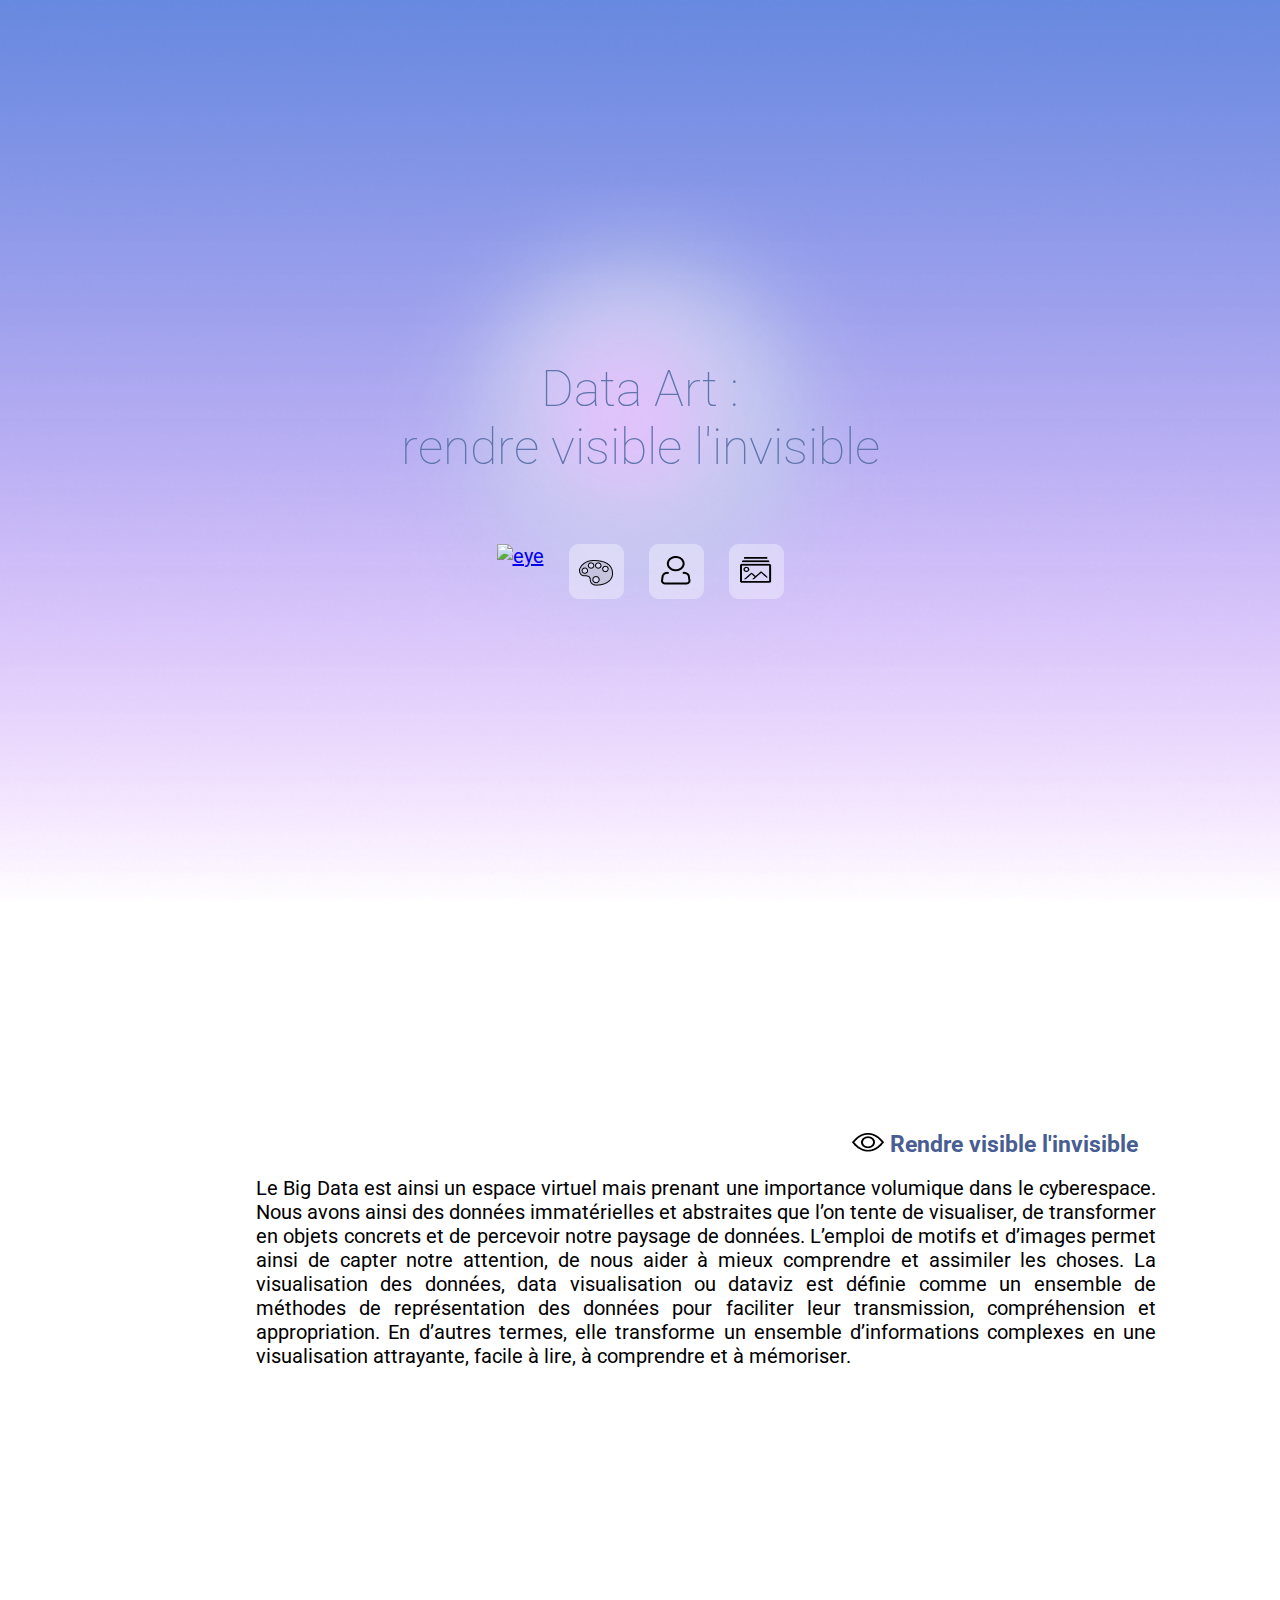
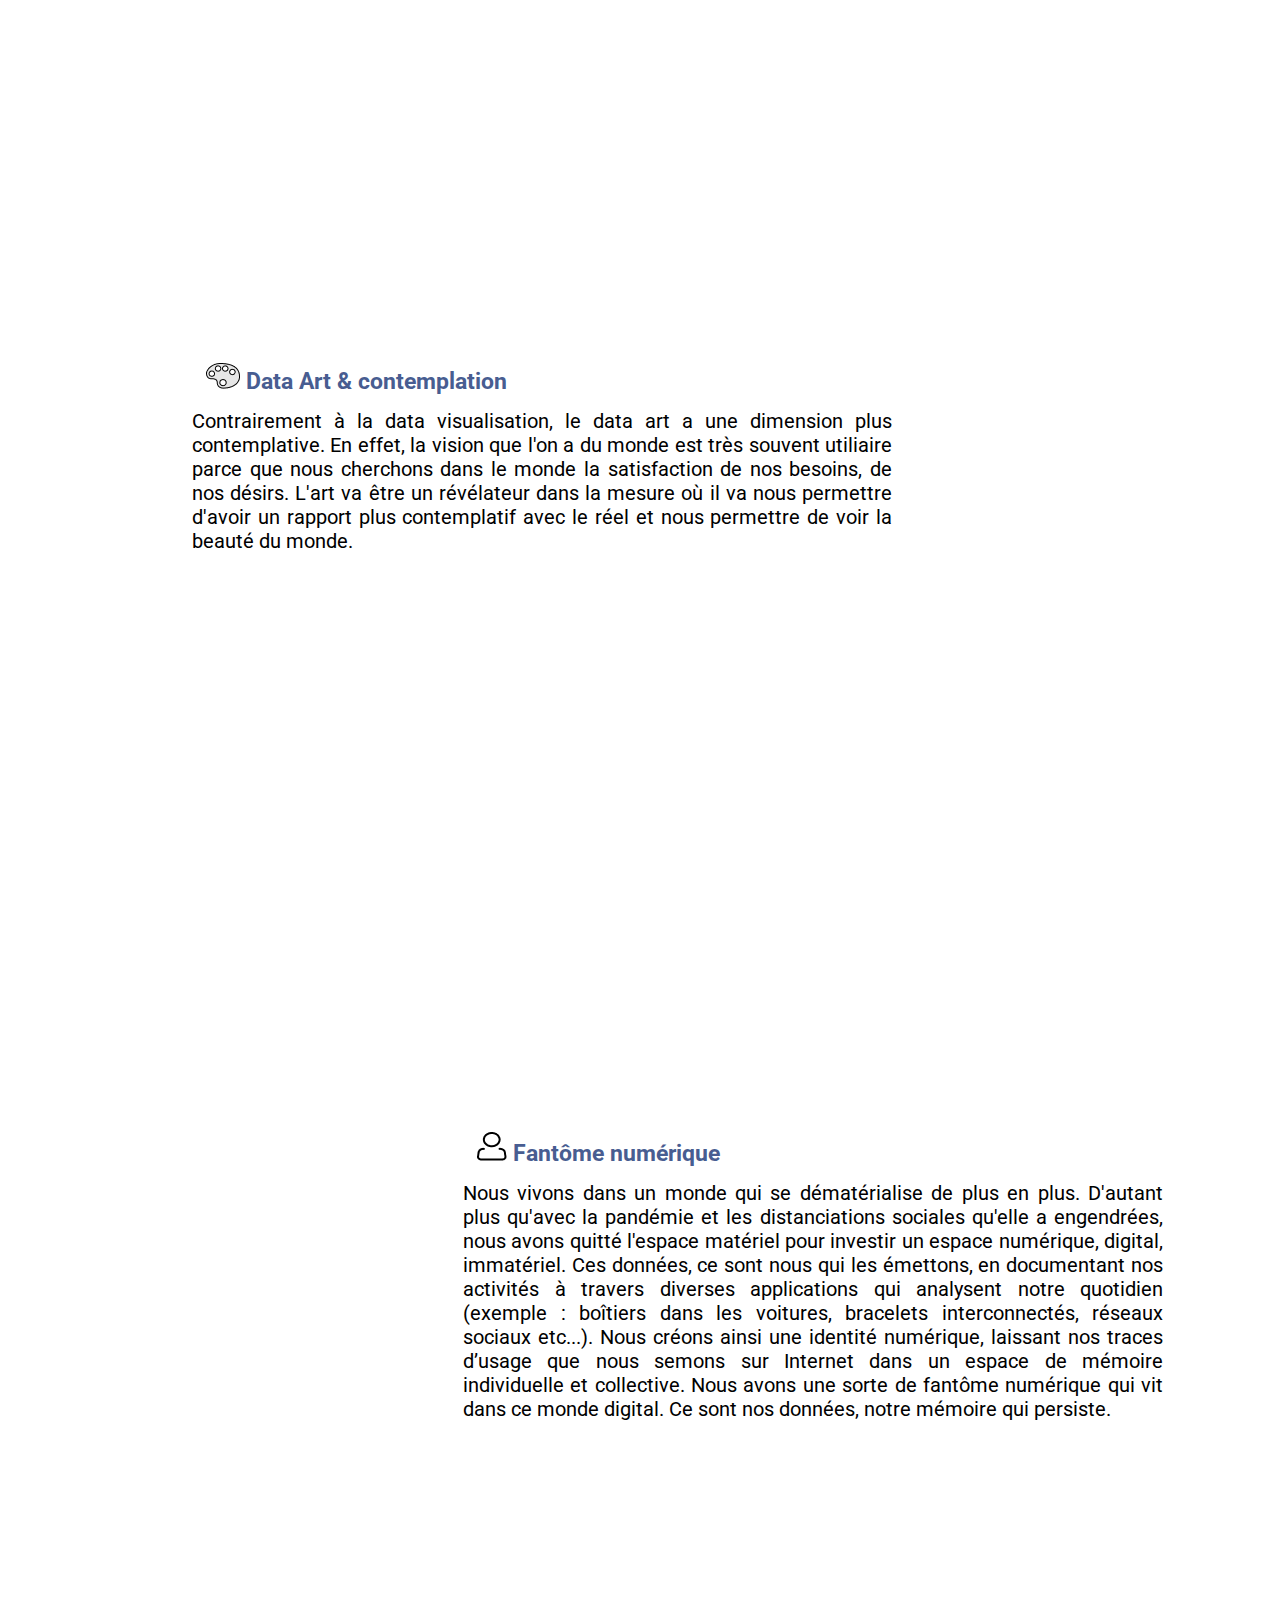
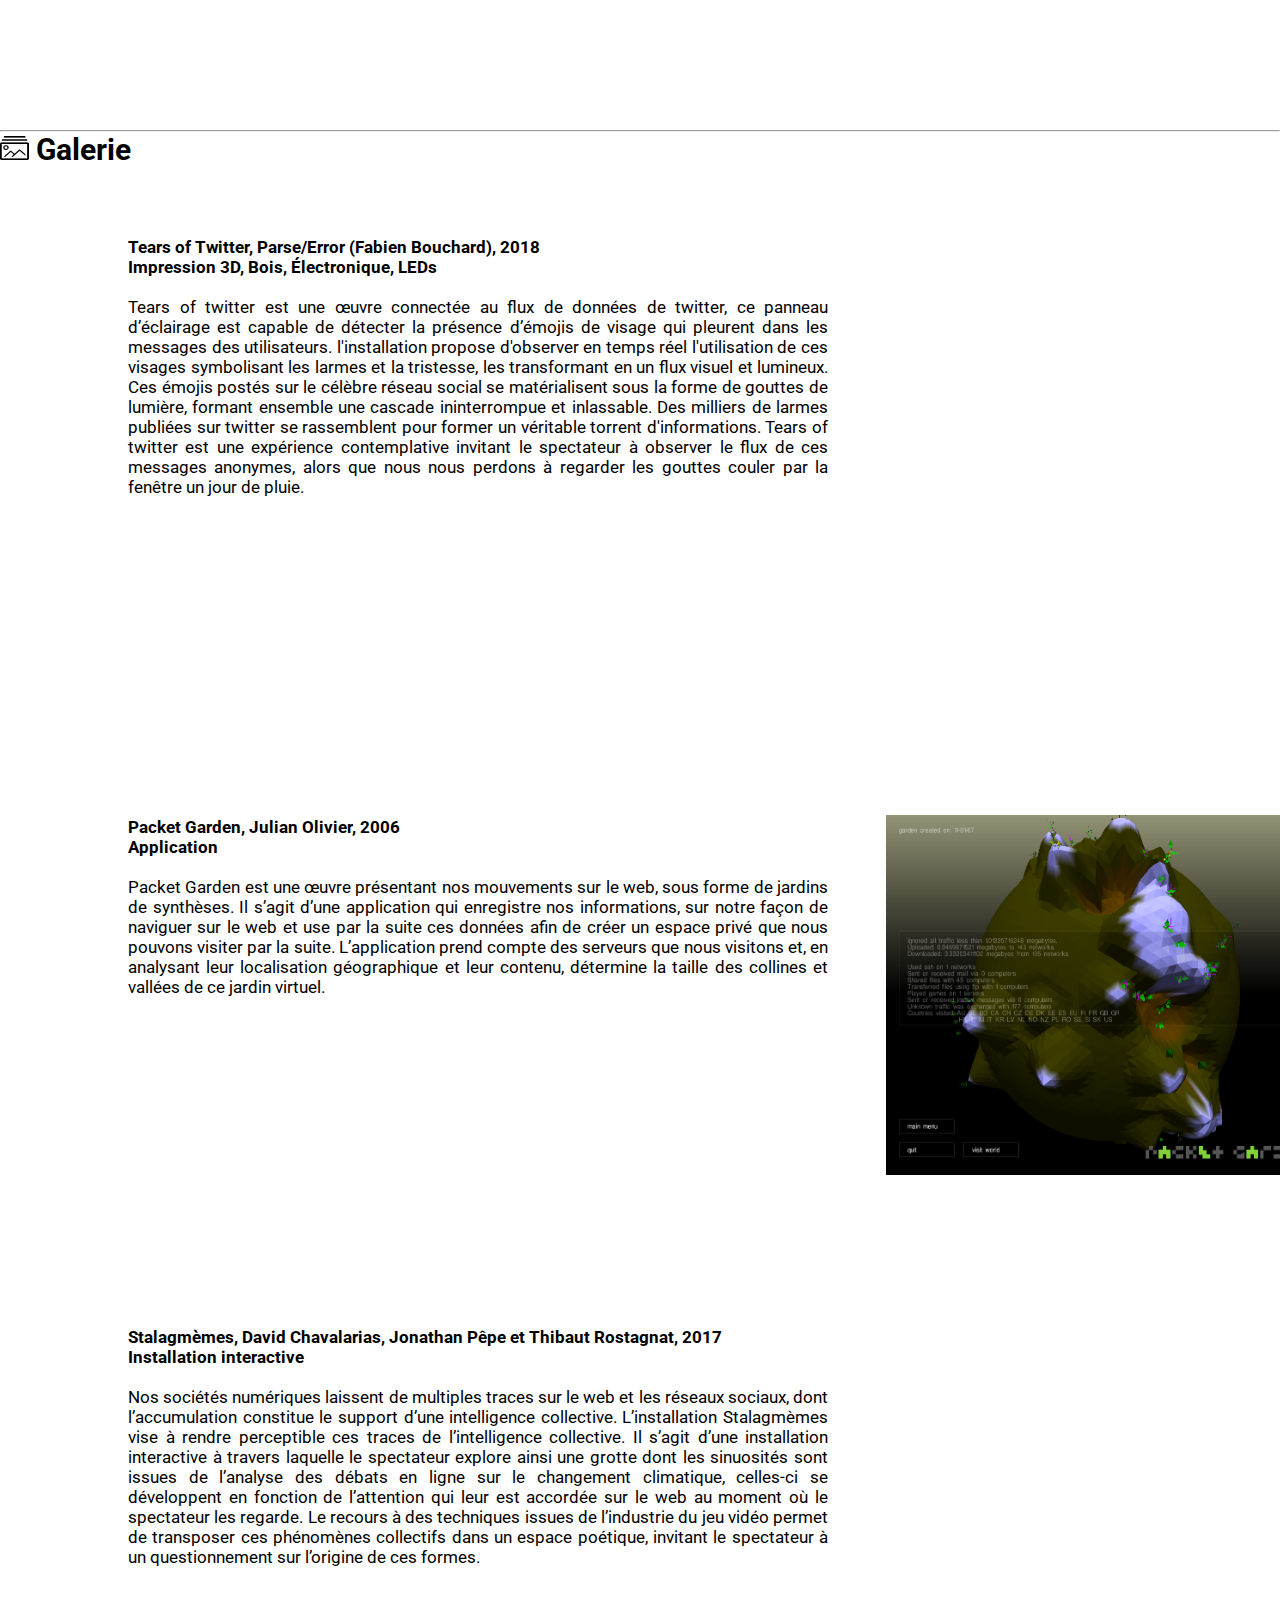
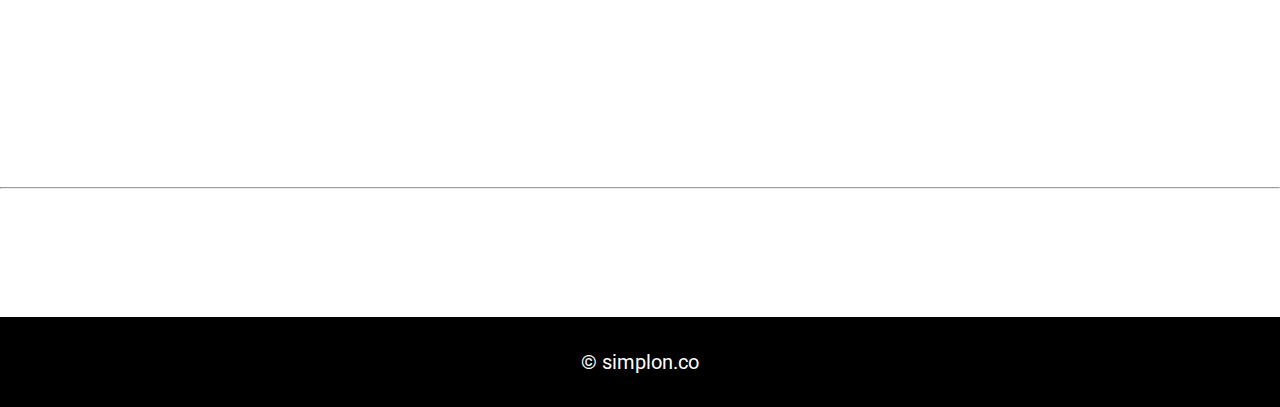
==== Page1.html @ 4435608f "premiere sauvegarde" ====
<!DOCTYPE html>
<html lang="fr">

<head>
    <meta charset="UTF-8">
    <meta http-equiv="X-UA-Compatible" content="IE=edge">
    <meta name="viewport" content="width=device-width, initial-scale=1.0">


    <link rel="preconnect" href="https://fonts.googleapis.com">
    <link rel="preconnect" href="https://fonts.gstatic.com" crossorigin>
    <link href="https://fonts.googleapis.com/css2?family=Roboto:wght@300&display=swap" rel="stylesheet">


    <link rel="stylesheet" href="Page1.css">
    <title>Data Art</title>


</head>

<body>

    <!-- SECTION ACCUEIL - DEBUT-->
    <section id="accueil">

        <h1>Data Art : <br>
            rendre visible l'invisible</h1>

<nav>

    <a href="#visinv"><img src="images/Ancres/ancre_Eye.png" alt="eye"></a>
    <a href="#art"><img src="Images/Ancres/ancre_Art.png" alt="art"></a>
    <a href="#identite"><img src="Images/Ancres/ancre_Identite.png" alt="identite"></a>
<!--     
    <a href="#avp"><img src="images/Ancres/ancre_Plume.png" alt="plume"></a>
    <a href="#donnees"><img src="images/Ancres/ancre_Cloud.png" alt="cloud"></a>

    
     -->
    <a href="#galerie"><img src="Images/Ancres/ancre_Galerie.png" alt="galerie"></a>
</nav>


    </section>
    <!-- SECTION ACCUEIL - FIN -->


      <!-- SECTION  VIS/INV - DEBUT -->
      <section id="visinv">


        <div class="bloctext4">
            <h3 class="titre"> <img src="Images/icone_eye.png" alt="eye"> Rendre visible l'invisible</h3>
            <p>Le Big Data est ainsi un espace virtuel mais prenant une importance volumique dans le cyberespace. Nous avons ainsi des données immatérielles et abstraites que l’on tente de visualiser, de transformer en objets concrets et de percevoir notre paysage de données. L’emploi de motifs et d’images permet ainsi de capter notre attention, de nous aider à mieux comprendre et assimiler les choses.
                La visualisation des données, data visualisation ou dataviz est définie comme un ensemble de méthodes de représentation des données pour faciliter leur transmission, compréhension et appropriation. En d’autres termes, elle transforme un ensemble d’informations complexes en une visualisation attrayante, facile à lire, à comprendre et à mémoriser.
                </p>
        </div>

    </section>
    <!-- SECTION  VIS/INV - FIN -->

    
  
    <!-- SECTION  ART - DEBUT -->
    <section id="art">


        <div class="bloctext5">
            <h3 class="titre"> <img src="Images/icone_art.png" alt="art"> Data Art & contemplation</h3>
            <p>Contrairement à la data visualisation, le data art a une dimension     plus contemplative.
                En effet, la vision que l'on a du monde est très souvent utiliaire parce que nous cherchons dans le monde la satisfaction de nos besoins, de nos désirs. L'art va être un révélateur dans la mesure où il va nous permettre d'avoir un rapport plus contemplatif avec le réel et nous permettre de voir la beauté du monde.</p>
        </div>

    </section>
    <!-- SECTION  ART - FIN -->



    
    <!-- SECTION  IDENTITE - DEBUT -->
    <section id="identite">


        <div class="bloctext3">
            <h3 class="titre"> <img src="Images/icone_identité.png" alt=""> Fantôme numérique</h3>
            <p>Nous vivons dans un monde qui se dématérialise de plus en plus. D'autant plus qu'avec la pandémie et les distanciations sociales qu'elle a engendrées, nous avons quitté l'espace matériel pour investir un espace numérique, digital, immatériel. 

                Ces données, ce sont nous qui les émettons, en documentant nos activités à travers diverses applications qui analysent notre quotidien (exemple : boîtiers dans les voitures, bracelets interconnectés, réseaux sociaux etc...). Nous créons ainsi une identité numérique, laissant nos traces d’usage que nous semons sur Internet dans un espace de mémoire individuelle et collective. 
                Nous avons une sorte de fantôme numérique qui vit dans ce monde digital. Ce sont nos données, notre mémoire qui persiste.</p>
        </div>

    </section>

    <!-- SECTION  IDENTITE - FIN -->

    <HR ALIGN=CENTER WIDTH="100%">

    <h3 class="galerie"> <img src="Images/icone_galleryb.png" alt="galerie"> Galerie</h3>



    
    <!-- SECTION TEARSOFTWITTER - DEBUT -->
    <section id="packetgarden">

        <div class="bloctext1">

            <h4>Tears of Twitter, Parse/Error (Fabien Bouchard), 2018<br>
                Impression 3D, Bois, Électronique, LEDs</h4>
                <br>
            <p>
                Tears of twitter est une œuvre connectée au flux de données de twitter, ce panneau d’éclairage est capable de détecter la présence d’émojis de visage qui pleurent dans les messages des utilisateurs.

                l'installation propose d'observer en temps réel l'utilisation de ces visages symbolisant les larmes et la tristesse, les transformant en un flux visuel et lumineux.

                Ces émojis postés sur le célèbre réseau social se matérialisent sous la forme de gouttes de lumière, formant ensemble une cascade ininterrompue et inlassable. Des milliers de larmes publiées sur twitter se rassemblent pour former un véritable torrent d'informations. 
                Tears of twitter est une expérience contemplative invitant le spectateur à observer le flux de ces messages anonymes, alors que nous nous perdons à regarder les gouttes couler par la fenêtre un jour de pluie.
            </p>

        </div>

        <div class="hackeuses vid"><iframe src="https://player.vimeo.com/video/283715426" width="440" height="360"   frameborder="0" allow="autoplay; fullscreen; picture-in-picture" allowfullscreen></iframe></div>

    </section>
    <!-- SECTION  TEARSOFTWITTER  - FIN -->




    <!-- SECTION PACKETGARDEN - DEBUT -->
    <section id="packetgarden">

        <div class="bloctext1">

            <h4>Packet Garden, Julian Olivier, 2006 <br>
                Application </h4>
                <br>
            <p>
                Packet Garden est une œuvre présentant nos mouvements sur le web, sous forme de jardins de synthèses. 
                
                Il s’agit d’une application qui enregistre nos informations, sur notre façon de naviguer sur le web et use par la suite ces données afin de créer un espace privé que nous pouvons visiter par la suite. 
                
                L’application prend compte des serveurs que nous visitons et, en analysant leur localisation géographique et leur contenu, détermine la taille des collines et vallées de ce jardin virtuel.
            </p>
    

        </div>

        <div class="hackeuses"><img src="Images/Packet_garden.png" width="440" height="360"  alt="Packet garden"></div>

    </section>
    <!-- SECTION PACKETGARDEN  - FIN -->


    
    <!-- SECTION TEARSOFTWITTER - DEBUT -->
    <section id="packetgarden">

        <div class="bloctext1">

            <h4>Stalagmèmes, David Chavalarias, Jonathan Pêpe et Thibaut Rostagnat, 2017 <br>
                Installation interactive</h4>
                <br>
                <p>
                    Nos sociétés numériques laissent de multiples traces sur le web et les réseaux sociaux, dont l’accumulation constitue le support d’une intelligence collective. L’installation Stalagmèmes vise à rendre perceptible ces traces de l’intelligence collective. 
    
                    Il s’agit d’une installation interactive à travers laquelle le spectateur explore ainsi une grotte dont les sinuosités sont issues de l’analyse des débats en ligne sur le changement climatique, celles-ci se développent en fonction de l’attention qui leur est accordée sur le web au moment où le spectateur les regarde.
    
                    Le recours à des techniques issues de l’industrie du jeu vidéo permet de transposer ces phénomènes collectifs dans un espace poétique, invitant le spectateur à un questionnement sur l’origine de ces formes.
                </p>

        </div>

        <div class="hackeuses"> <iframe src="https://player.vimeo.com/video/223150963" width="440" height="360" frameborder="0" allow="autoplay; fullscreen; picture-in-picture" allowfullscreen></iframe></div>

    </section>
    <!-- SECTION  TEARSOFTWITTER  - FIN -->

    <HR ALIGN=CENTER WIDTH="100%">




    





    <footer>
        
            <p>© simplon.co </p>
        
    </footer>


    <script src="app.js"></script>
</body>

</html>
---- Page1.css ----
html {
  scroll-behavior: smooth;
}

*{
    margin: 0;
    padding: 0;
    box-sizing: border-box;
}

body {
    font-family: 'Roboto', sans-serif;
    font-size: 20px;
}


/* SECTION ACCUEIL - DEBUT*/
#accueil {
    background: url(Images/fond_bg.png) no-repeat center / cover;
    height : 100vh;
    width : 100%;
}

nav {
  position: relative;
  top: 42%;
  gap: 25px;

  display: flex;
  justify-content: center;

}


h1 {
    font-family: 'Roboto', sans-serif;
    font-size: 50px;
    font-weight: lighter;
    color: #6075AC;
    text-align: center;

    position: relative;
    top: 40%;

    margin-bottom:  50px;
}
/* SECTION ACCUEIL - FIN*/




/* SECTION IDENTITE - DEBUT*/
#identite {
    height : 90vh;
    width : 100%;

    padding-left: 35%;
    padding-top: 5%;

    background: url(images/identitenumerique.png) no-repeat 15%;

}

.bloctext3 {
    height: 500px; 
    width: 700px; 
    text-align: justify;

    display: flex;
    flex-direction: column;
    justify-content: center; 
    padding-top: 5%;
    margin: 15px;
}

/* SECTION  IDENTITE - FIN*/



/* SECTION  VIS/INV- DEBUT*/
#visinv {
    height : 90vh;
    width : 100%;

    padding-left: 20%;
    padding-top: 5%;

    background: url(images/Fond_ellipses1.png) no-repeat center; 
    /* background: url(images/Fond-ellipses.png) no-repeat center / cover; */
    
}

.bloctext4 {
    height: 500px; 
    width: 900px; 
    text-align: justify;

    display: flex;
    flex-direction: column;
    justify-content: center; 
    align-items: flex-end;
    padding-top: 5%;
}
/* SECTION  VIS/INV - FIN*/


/* SECTION  ART- DEBUT*/
#art {
    height : 90vh;
    width : 100%;

    padding-left: 15%;
    padding-top: 5%;

    /* background: url(images/design.png) no-repeat 70% 30%; */
    /* background: url(images/circle_gradient_respon.png) no-repeat 70%; */
    background: url(images/Fond-el2.png) no-repeat center; 
}

.bloctext5 {
    height: 500px; 
    width: 700px; 
    text-align: justify;

    display: flex;
    flex-direction: column;
    justify-content: center;
    padding-top: 5%;
}
/* SECTION  ART- FIN*/

.galerie {
  font-size: 30px;

}

/* SECTION  GALERIE- FIN*/



/* SECTION PACKETGARDEN - DEBUT */

.titre {
    padding: 2%;
    color: #485d91;
    }

#packetgarden {
    height : 60vh;
    width : 100%;

    font-size: 17px;

    display: flex; 
    padding-left: 10%;

}


h2 {
    padding-bottom: 5%;
}

.bloctext1 {
    height: 400px; 
    width: 700px; 
    text-align: justify;

    display: flex;
    flex-direction: column;
    justify-content: center; 
    /* padding-top: 5%; */
}


.hackeuses {
    height: 440px;
    width: 360px;
    padding-left: 5%;
    
    position: relative;
    top: 20%;
}

.vid {
    height: 300px;
    width: 400px;
}

/* SECTION PACKETGARDEN - FIN*/




.bloctextpacket {
    height: 500px; 
    width: 700px; 
    text-align: justify;

    display: flex;
    flex-direction: column;
    justify-content: center; 
    padding-top: 5%;
}


/* SECTION PACKET GARDEN - FIN*/



footer {
  background: black;
  color: white;
  height: 10vh;
  width: 100%; 

  display: flex;
  align-items: center;
  justify-content: center;

  margin-top: 10%;

}


@media (max-width: 1140px) {
    
.bloctext3 {
    width: 500px; 
    align-items: center;

}

}

@media (max-width: 1000px) {
   
.titre {
    padding: 2%;
    }

    #visinv {

background-image: none; 
background: url(images/ellipses_respon.png) no-repeat center;


 }

 .bloctext4 {
    width: 600px; 
    align-items: center;
 }

 #art {
    background-image: none; 
    background: url(images/circle_gradient_respon.png) no-repeat center;
 }

 
.bloctext5 {
  
    align-items: center;
}



.bloctext3 {
    width: 500px; 
    align-items: center;

}

}


@media (max-width: 850px) {


    .titre {
        padding: 5%;
        }

    .bloctext4 {
        width: 400px;
    }

    
    .bloctext3 {
        width: 400px;
    }

    .bloctext5 {
        width: 500px;
    }

}


@media (max-width: 630px) {
    .bloctext3 {
        width: 300px;
    }

    .bloctext5 {
        width: 400px;
    }
}



@media (max-width: 500px) {

    #visinv {
        font-size: 15px;
        padding-left: 20%; 

      background-image: none; 
      background: url(images/ellipses_respon.png) no-repeat center;
    }
    
    .bloctext4 {
        width: 300px; 
        align-items: center;

    }

    
#art {

    font-size: 15px;
    background-image: none; 
    background: url(images/circle_gradient_respon.png) no-repeat center;


    padding-left: 20%; 
    
}

.bloctext5 {
    width: 300px; 
    align-items: center;
}


#identite {

    font-size: 15px;
    padding-left: 17%;
    
    background-image: none; 
    background: url(images/fantome_respon.png) no-repeat center top 30% ;

}

.bloctext3 {
    width: 300px; 
    align-items: center;

}

.galerie {
    height: 30vh ;
}

#packetgarden {
    display: flex;
    flex-direction: column;
}

.hackeuses {
    width: 500px;
    height: 200px;

    padding-left: 0%;
    margin-top: 15%; 

}

.bloctext1 {
height: 20px; 
width: 350px;
font-size: 15px;
display: flex;

}

.titre {
padding: 5%;
}


}
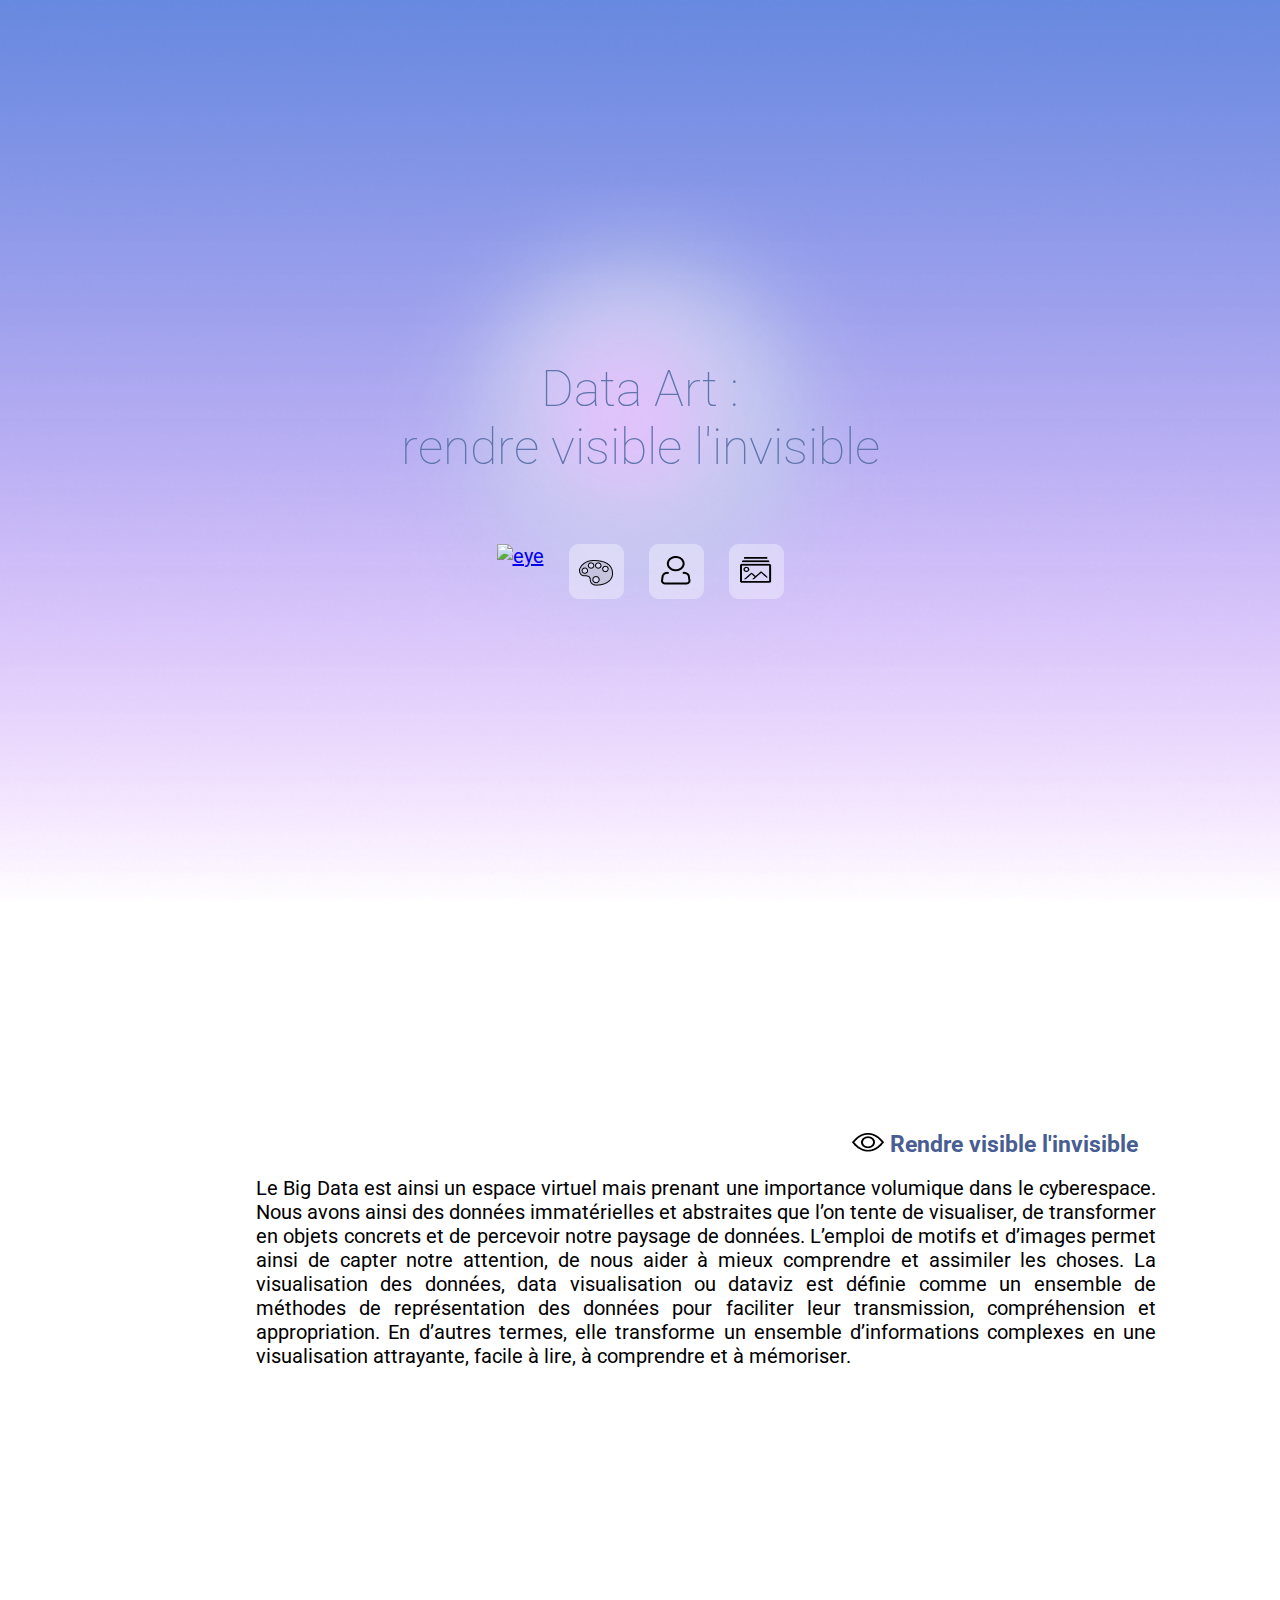
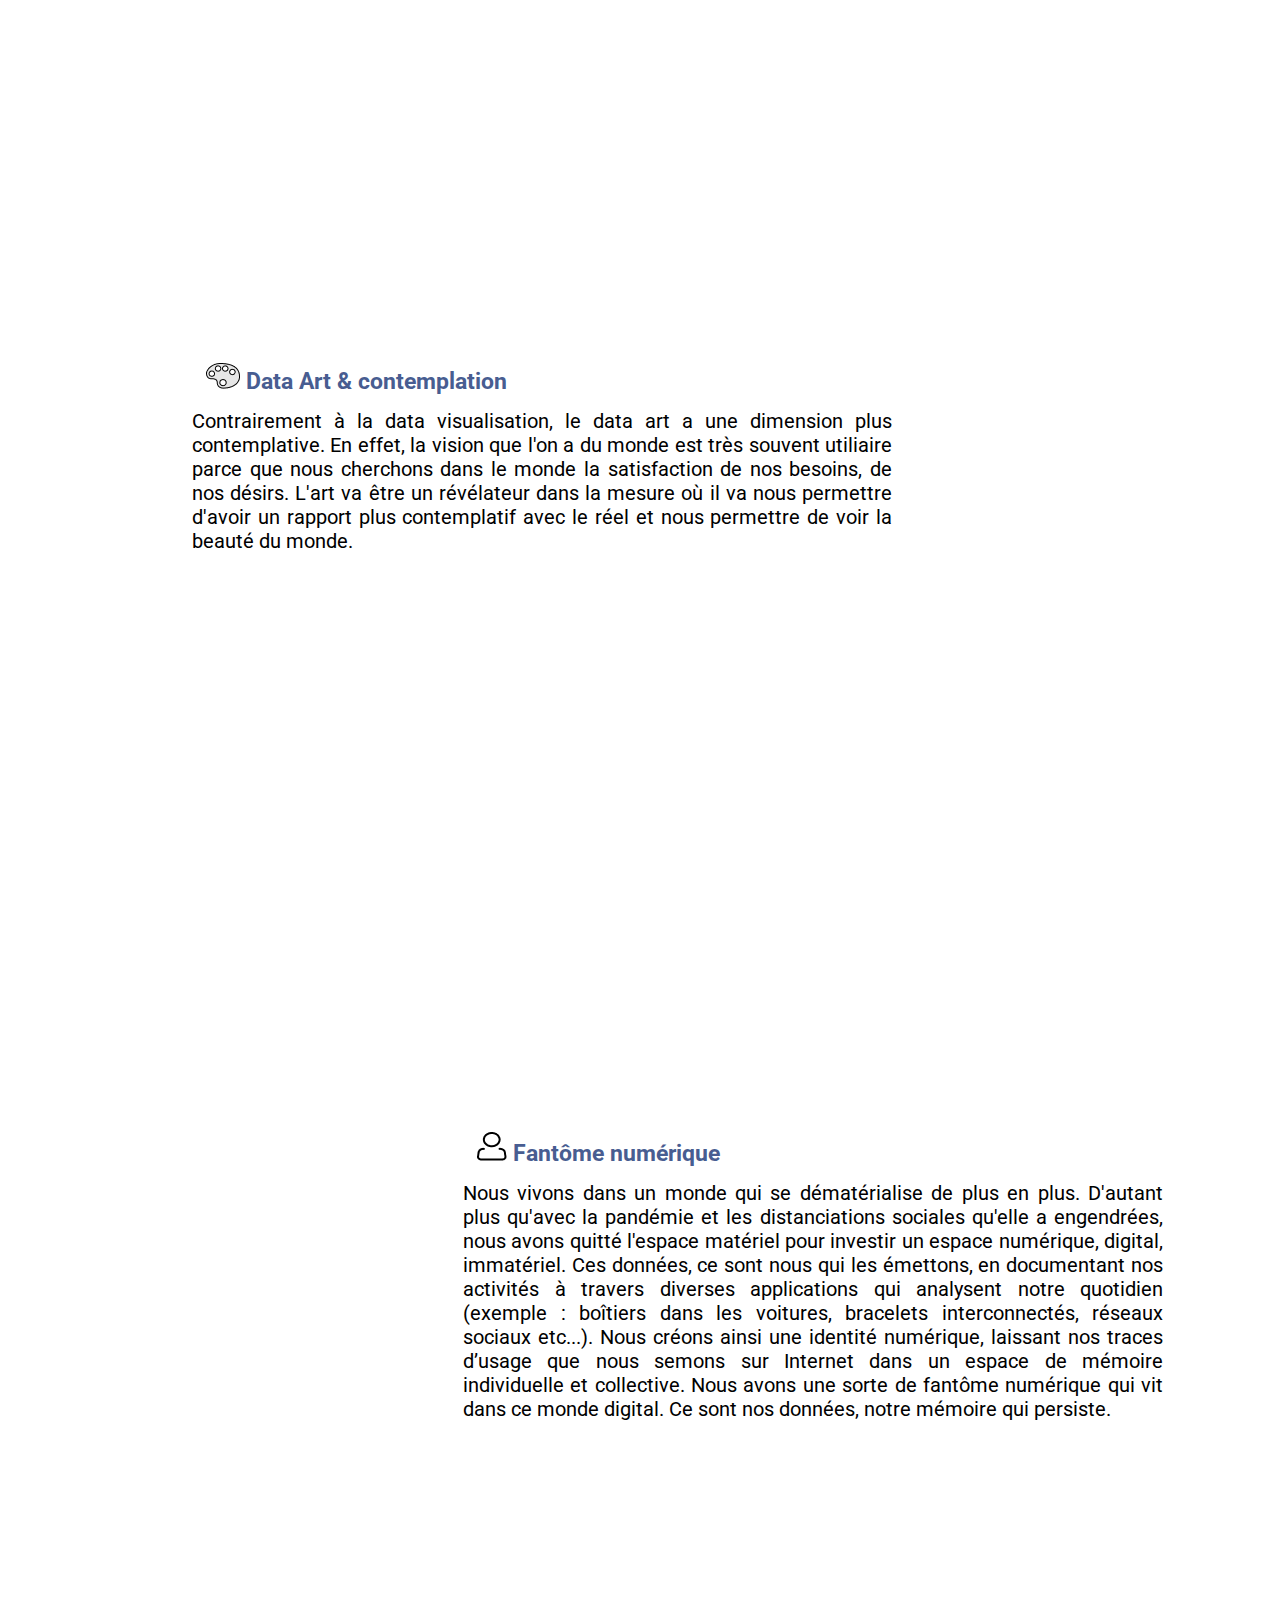
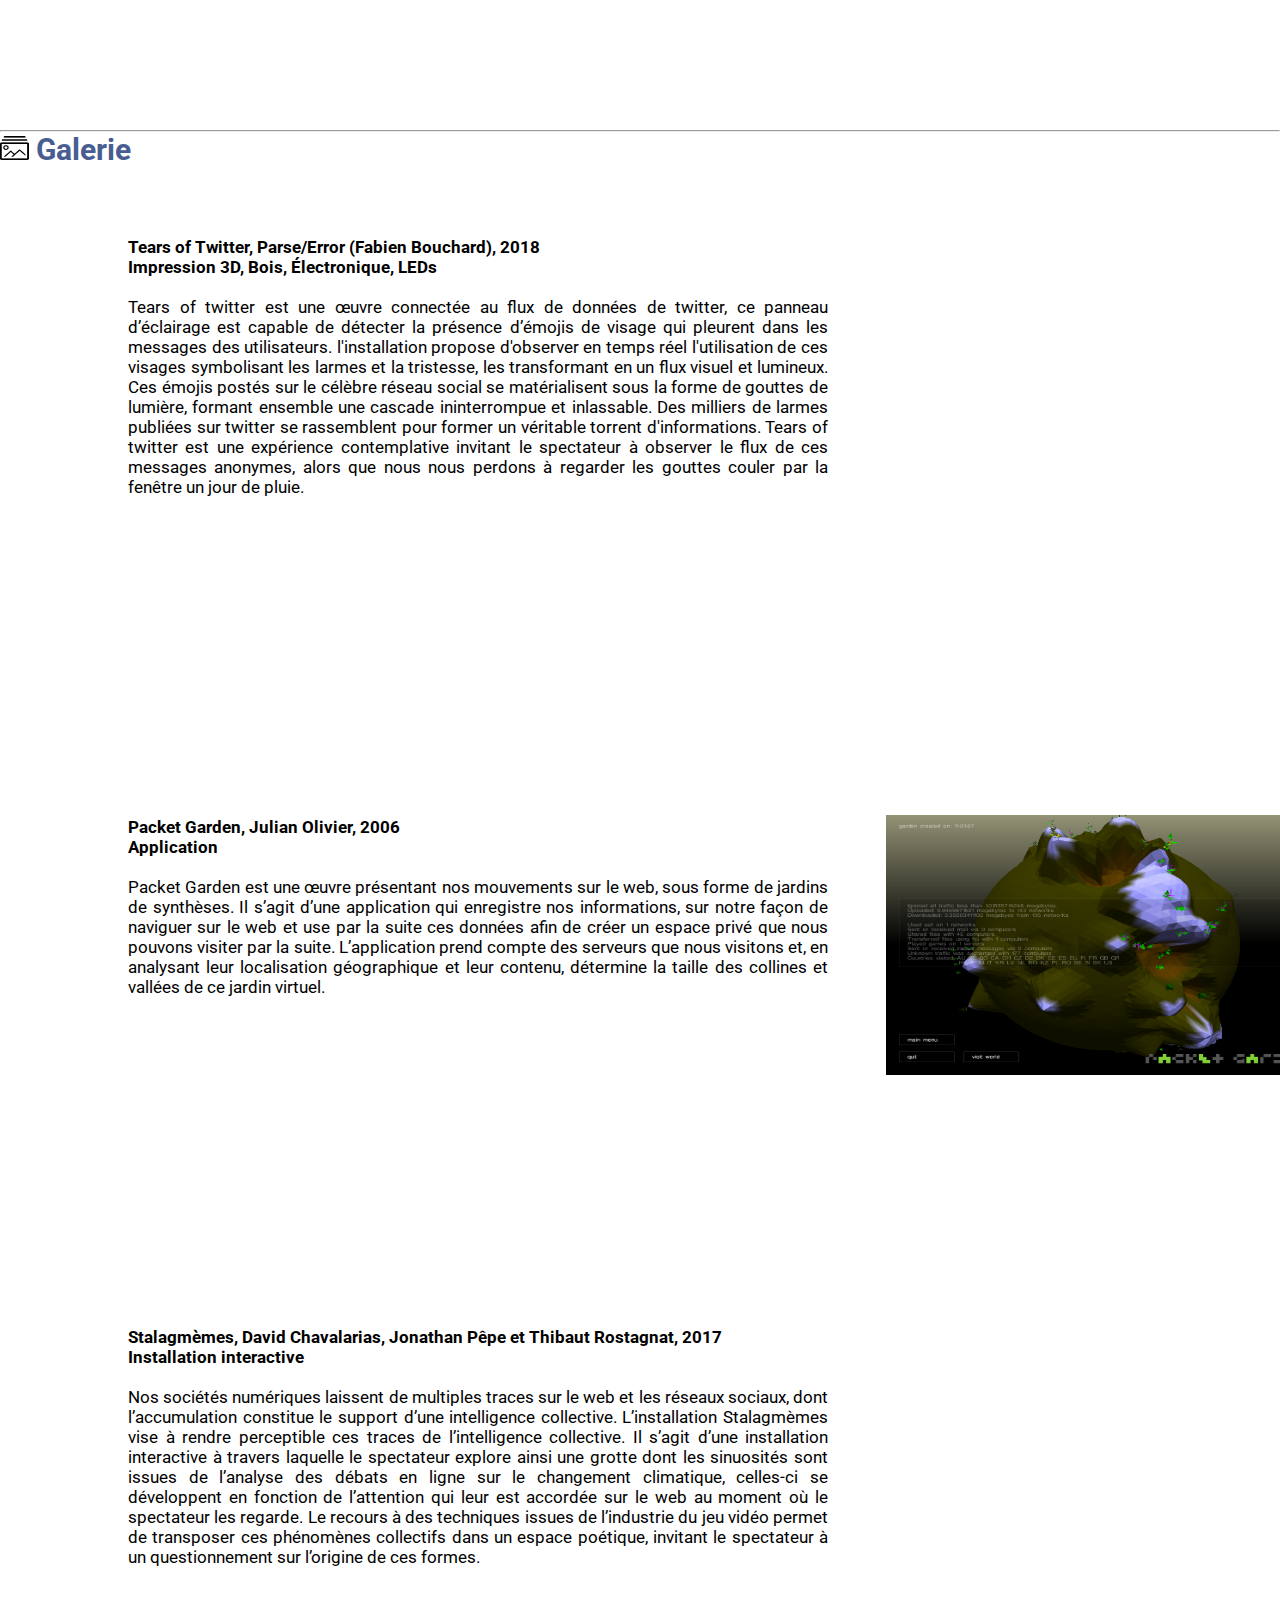
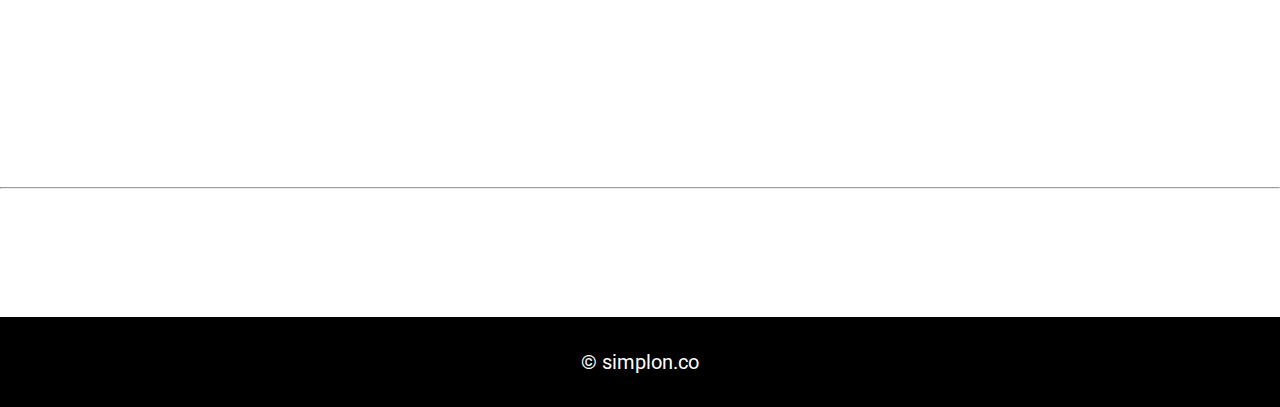
==== commit e3f4a0f4: "responsiv" ====
--- a/Page1.html
+++ b/Page1.html
@@ -31,12 +31,7 @@
     <a href="#visinv"><img src="images/Ancres/ancre_Eye.png" alt="eye"></a>
     <a href="#art"><img src="Images/Ancres/ancre_Art.png" alt="art"></a>
     <a href="#identite"><img src="Images/Ancres/ancre_Identite.png" alt="identite"></a>
-<!--     
-    <a href="#avp"><img src="images/Ancres/ancre_Plume.png" alt="plume"></a>
-    <a href="#donnees"><img src="images/Ancres/ancre_Cloud.png" alt="cloud"></a>
-
-    
-     -->
+
     <a href="#galerie"><img src="Images/Ancres/ancre_Galerie.png" alt="galerie"></a>
 </nav>
 
@@ -50,7 +45,7 @@
 
 
         <div class="bloctext4">
-            <h3 class="titre"> <img src="Images/icone_eye.png" alt="eye"> Rendre visible l'invisible</h3>
+            <h3 class="titre"> <img src="Images/Icones/icone_eye.png"> Rendre visible l'invisible</h3>
             <p>Le Big Data est ainsi un espace virtuel mais prenant une importance volumique dans le cyberespace. Nous avons ainsi des données immatérielles et abstraites que l’on tente de visualiser, de transformer en objets concrets et de percevoir notre paysage de données. L’emploi de motifs et d’images permet ainsi de capter notre attention, de nous aider à mieux comprendre et assimiler les choses.
                 La visualisation des données, data visualisation ou dataviz est définie comme un ensemble de méthodes de représentation des données pour faciliter leur transmission, compréhension et appropriation. En d’autres termes, elle transforme un ensemble d’informations complexes en une visualisation attrayante, facile à lire, à comprendre et à mémoriser.
                 </p>
@@ -66,7 +61,7 @@
 
 
         <div class="bloctext5">
-            <h3 class="titre"> <img src="Images/icone_art.png" alt="art"> Data Art & contemplation</h3>
+            <h3 class="titre"> <img src="Images/Icones/icone_art.png" alt="art"> Data Art & contemplation</h3>
             <p>Contrairement à la data visualisation, le data art a une dimension     plus contemplative.
                 En effet, la vision que l'on a du monde est très souvent utiliaire parce que nous cherchons dans le monde la satisfaction de nos besoins, de nos désirs. L'art va être un révélateur dans la mesure où il va nous permettre d'avoir un rapport plus contemplatif avec le réel et nous permettre de voir la beauté du monde.</p>
         </div>
@@ -82,7 +77,7 @@
 
 
         <div class="bloctext3">
-            <h3 class="titre"> <img src="Images/icone_identité.png" alt=""> Fantôme numérique</h3>
+            <h3 class="titre"> <img src="Images/Icones/icone_identité.png" alt="identité"> Fantôme numérique</h3>
             <p>Nous vivons dans un monde qui se dématérialise de plus en plus. D'autant plus qu'avec la pandémie et les distanciations sociales qu'elle a engendrées, nous avons quitté l'espace matériel pour investir un espace numérique, digital, immatériel. 
 
                 Ces données, ce sont nous qui les émettons, en documentant nos activités à travers diverses applications qui analysent notre quotidien (exemple : boîtiers dans les voitures, bracelets interconnectés, réseaux sociaux etc...). Nous créons ainsi une identité numérique, laissant nos traces d’usage que nous semons sur Internet dans un espace de mémoire individuelle et collective. 
@@ -95,12 +90,14 @@
 
     <HR ALIGN=CENTER WIDTH="100%">
 
-    <h3 class="galerie"> <img src="Images/icone_galleryb.png" alt="galerie"> Galerie</h3>
+    <h3 class="galerie"> <img src="Images/Icones/icone_galleryb.png" alt="galerie"> Galerie</h3>
 
 
 
     
     <!-- SECTION TEARSOFTWITTER - DEBUT -->
+
+
     <section id="packetgarden">
 
         <div class="bloctext1">
@@ -121,13 +118,16 @@
 
         <div class="hackeuses vid"><iframe src="https://player.vimeo.com/video/283715426" width="440" height="360"   frameborder="0" allow="autoplay; fullscreen; picture-in-picture" allowfullscreen></iframe></div>
 
-    </section>
+    </section> 
+
+
     <!-- SECTION  TEARSOFTWITTER  - FIN -->
 
 
 
 
     <!-- SECTION PACKETGARDEN - DEBUT -->
+
     <section id="packetgarden">
 
         <div class="bloctext1">
@@ -146,14 +146,18 @@
 
         </div>
 
-        <div class="hackeuses"><img src="Images/Packet_garden.png" width="440" height="360"  alt="Packet garden"></div>
-
-    </section>
+        <div class="hackeuses"><img src="Images/Packet_garden.png" width="440" height="260"  alt="Packet garden"></div>
+
+    </section> 
+
+
     <!-- SECTION PACKETGARDEN  - FIN -->
 
 
     
     <!-- SECTION TEARSOFTWITTER - DEBUT -->
+
+  
     <section id="packetgarden">
 
         <div class="bloctext1">
@@ -173,7 +177,9 @@
 
         <div class="hackeuses"> <iframe src="https://player.vimeo.com/video/223150963" width="440" height="360" frameborder="0" allow="autoplay; fullscreen; picture-in-picture" allowfullscreen></iframe></div>
 
-    </section>
+    </section> 
+
+
     <!-- SECTION  TEARSOFTWITTER  - FIN -->
 
     <HR ALIGN=CENTER WIDTH="100%">
--- a/Page1.css
+++ b/Page1.css
@@ -16,7 +16,7 @@
 
 /* SECTION ACCUEIL - DEBUT*/
 #accueil {
-    background: url(Images/fond_bg.png) no-repeat center / cover;
+    background: url(Images/bg/fond_bg.png) no-repeat center / cover;
     height : 100vh;
     width : 100%;
 }
@@ -85,9 +85,7 @@
     padding-left: 20%;
     padding-top: 5%;
 
-    background: url(images/Fond_ellipses1.png) no-repeat center; 
-    /* background: url(images/Fond-ellipses.png) no-repeat center / cover; */
-    
+    background: url(images/bg/fond_circles_1.png) no-repeat center; 
 }
 
 .bloctext4 {
@@ -112,9 +110,8 @@
     padding-left: 15%;
     padding-top: 5%;
 
-    /* background: url(images/design.png) no-repeat 70% 30%; */
-    /* background: url(images/circle_gradient_respon.png) no-repeat 70%; */
-    background: url(images/Fond-el2.png) no-repeat center; 
+
+    background: url(images/bg/fond_circles_2.png) no-repeat center; 
 }
 
 .bloctext5 {
@@ -131,6 +128,7 @@
 
 .galerie {
   font-size: 30px;
+  color: #485d91
 
 }
 
@@ -156,6 +154,9 @@
 
 }
 
+.hackeuses {
+
+}
 
 h2 {
     padding-bottom: 5%;
@@ -182,10 +183,6 @@
     top: 20%;
 }
 
-.vid {
-    height: 300px;
-    width: 400px;
-}
 
 /* SECTION PACKETGARDEN - FIN*/
 
@@ -390,4 +387,52 @@
 }
 
 
-}+}
+
+ @media (max-width: 310px) {
+
+
+    h1 {
+        font-size: 15px;
+    }
+
+    nav img {
+        width: 40px;
+    }
+
+    .titre {
+        padding: 2%;
+        font-size: 15px;
+        }
+
+    .bloctext4 {
+    width: 200px;
+    height: auto;
+
+    }
+
+    .bloctext5 {
+        width: 200px;
+        height: auto;
+        
+        }
+
+    #art {
+    height: 50vh;
+ 
+ } 
+
+        .bloctext3 {
+            width: 200px;
+            height: auto;
+            
+            }
+
+    
+    #identite {
+        height: 100vh;
+             
+             } 
+    
+} 
+
